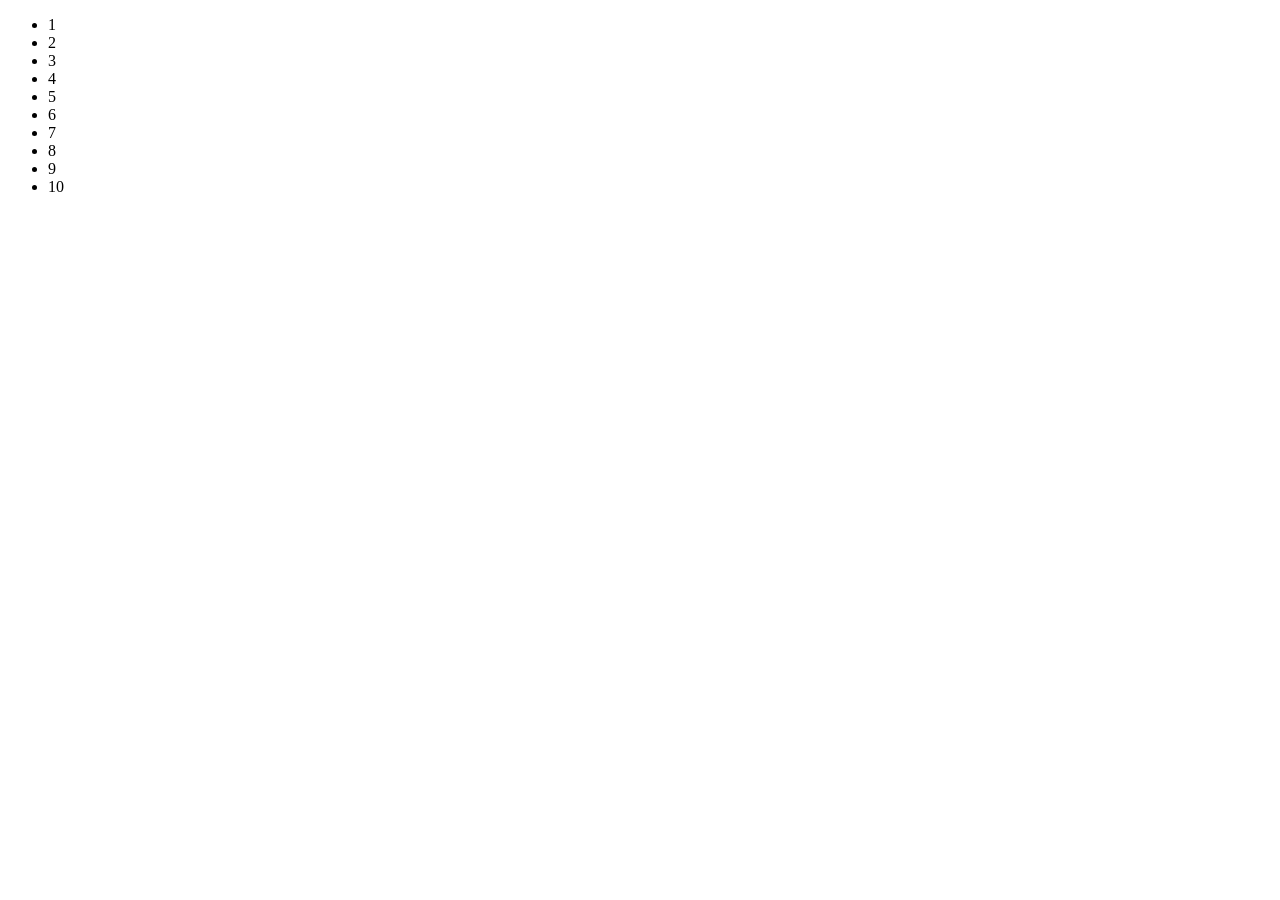
==== flex.html @ e4df6cda "flex" ====
<!DOCTYPE html>
<html lang="en">
<head>
    <meta charset="UTF-8">
    <meta name="viewport" content="width=device-width, initial-scale=1.0">
    <title>Document</title>
</head>
<body>
    <!-- ul.flex-container>li.flex-item*10 -->
    <ul class="flex-container">
        <li class="flex-item">1</li>
        <li class="flex-item">2</li>
        <li class="flex-item">3</li>
        <li class="flex-item">4</li>
        <li class="flex-item">5</li>
        <li class="flex-item">6</li>
        <li class="flex-item">7</li>
        <li class="flex-item">8</li>
        <li class="flex-item">9</li>
        <li class="flex-item">10</li>
    </ul>
</body>
</html>
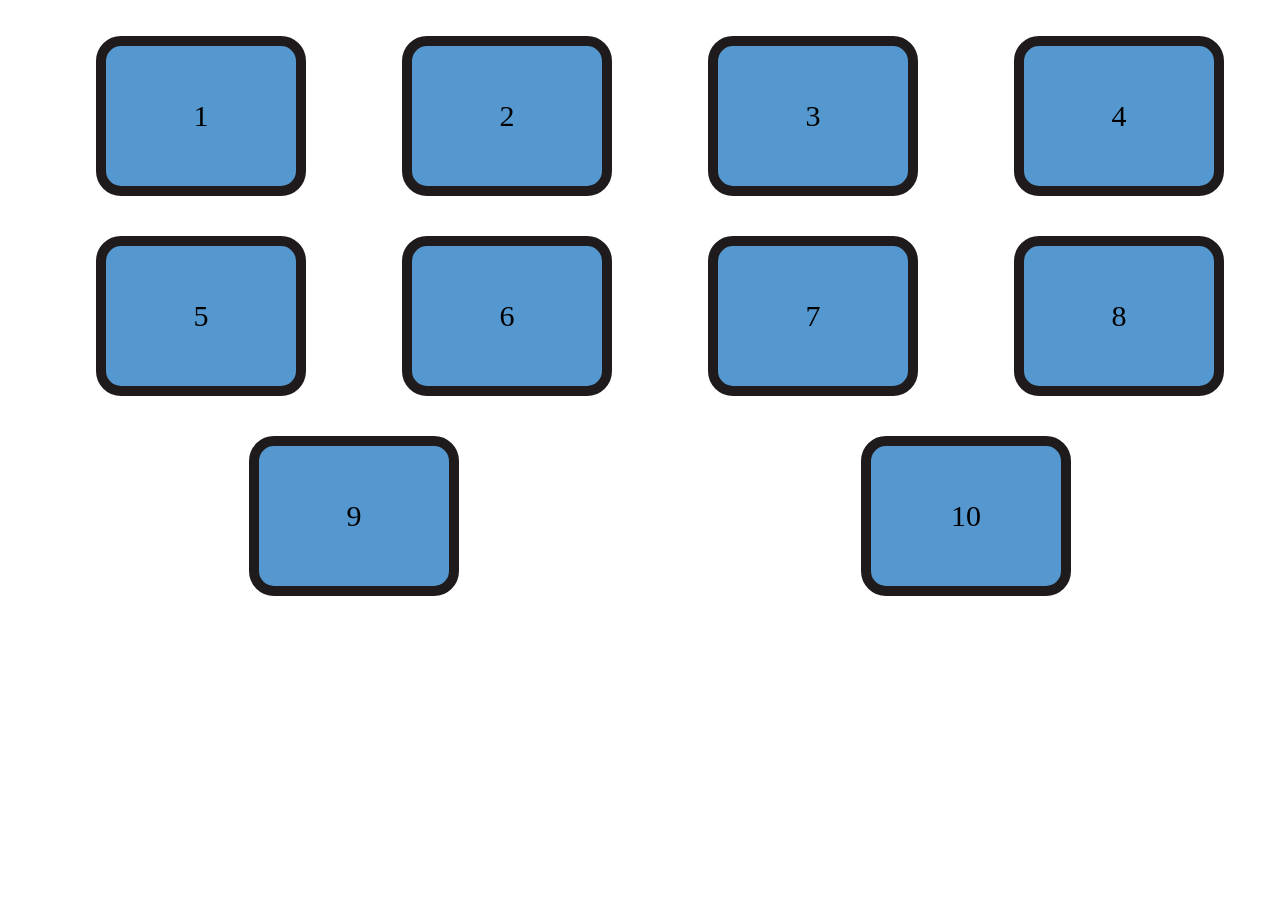
==== commit 1b3ec7c1: "flex" ====
--- a/flex.html
+++ b/flex.html
@@ -4,6 +4,7 @@
     <meta charset="UTF-8">
     <meta name="viewport" content="width=device-width, initial-scale=1.0">
     <title>Document</title>
+    <link href="css/flex.css" rel="stylesheet" type="text/css">
 </head>
 <body>
     <!-- ul.flex-container>li.flex-item*10 -->
--- a/css/flex.css
+++ b/css/flex.css
@@ -0,0 +1,20 @@
+.flex-item{
+    width: 150px;
+    height: 100px;
+    background-color: rgb(84, 152, 207);
+    border: 10px solid #1f1a1b;
+    border-radius: 25px;
+    margin: 20px;
+    padding: 20px;
+    list-style: none;
+    font-size: 30px;
+    display: flex;
+    justify-content: center;
+    align-items: center;
+}
+.flex-container{
+    display: flex;
+    flex-direction: row;
+    flex-wrap: wrap;
+    justify-content: space-around;
+}
